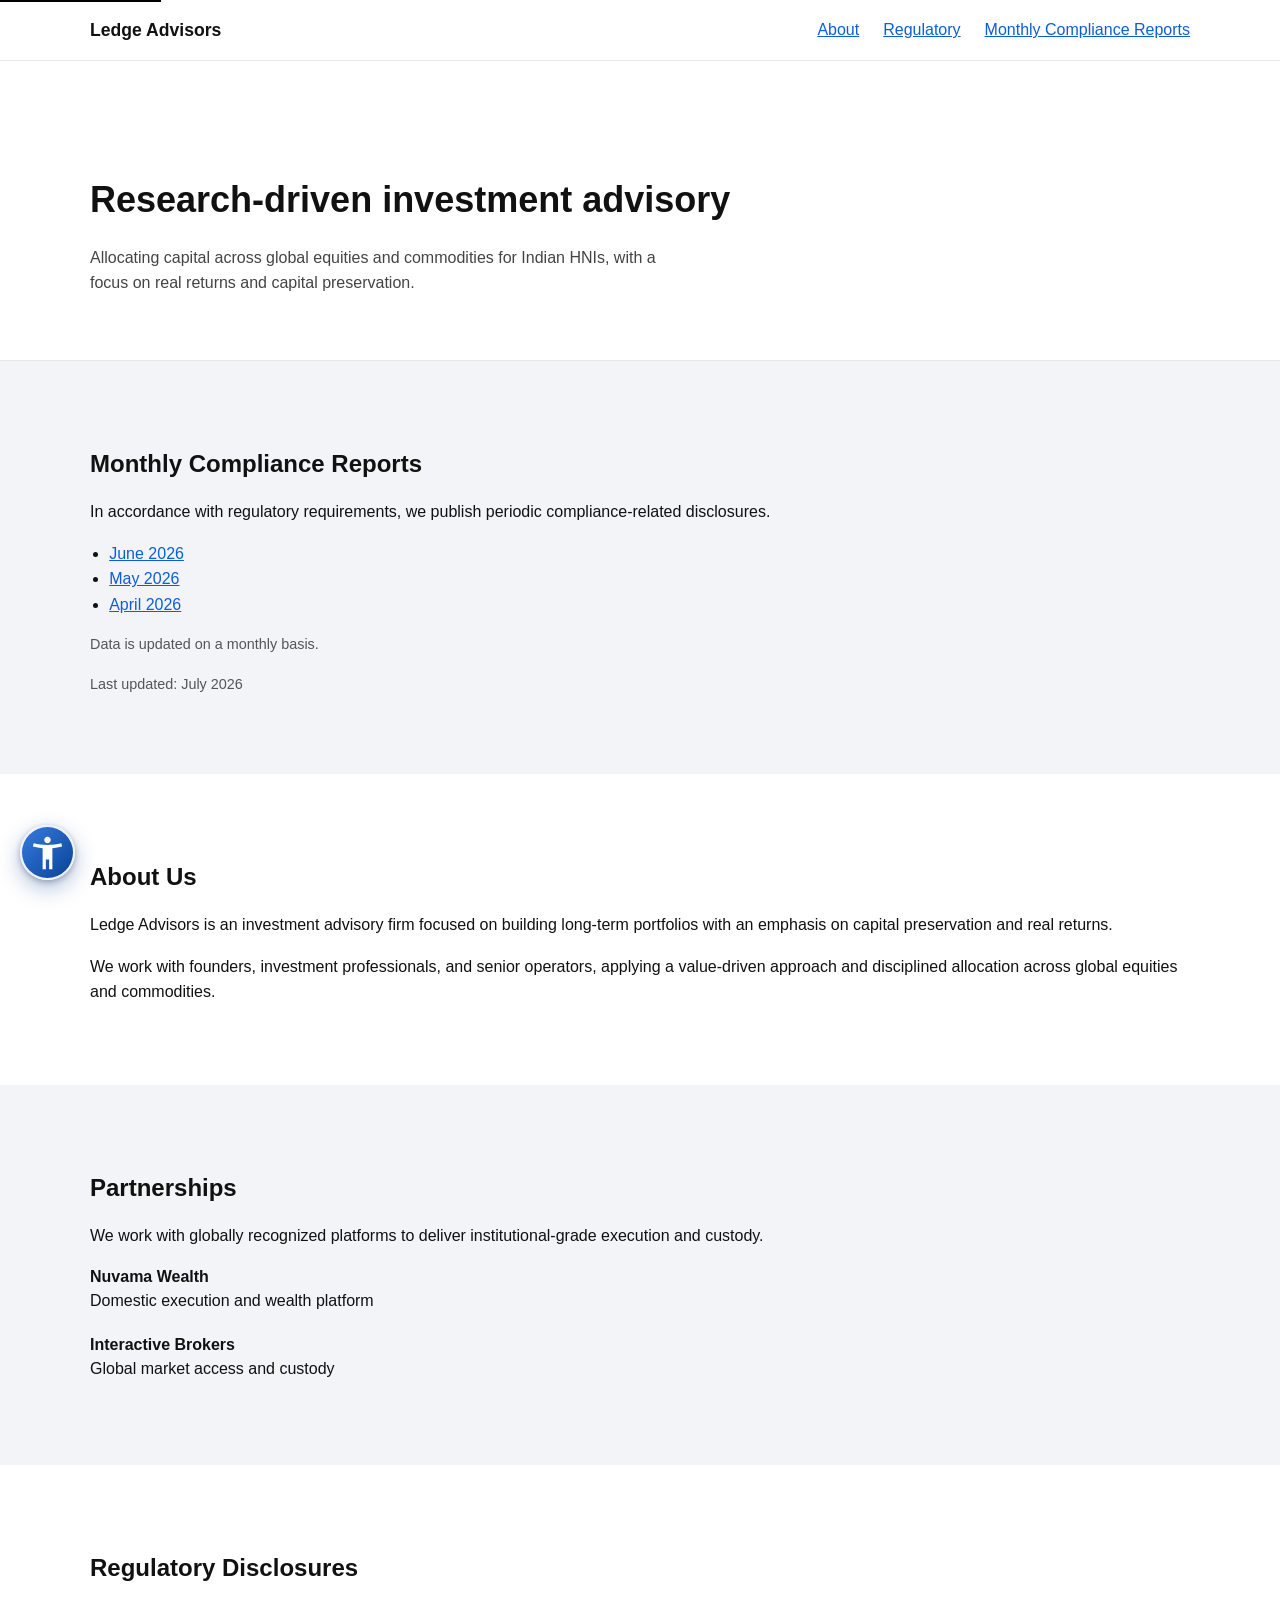
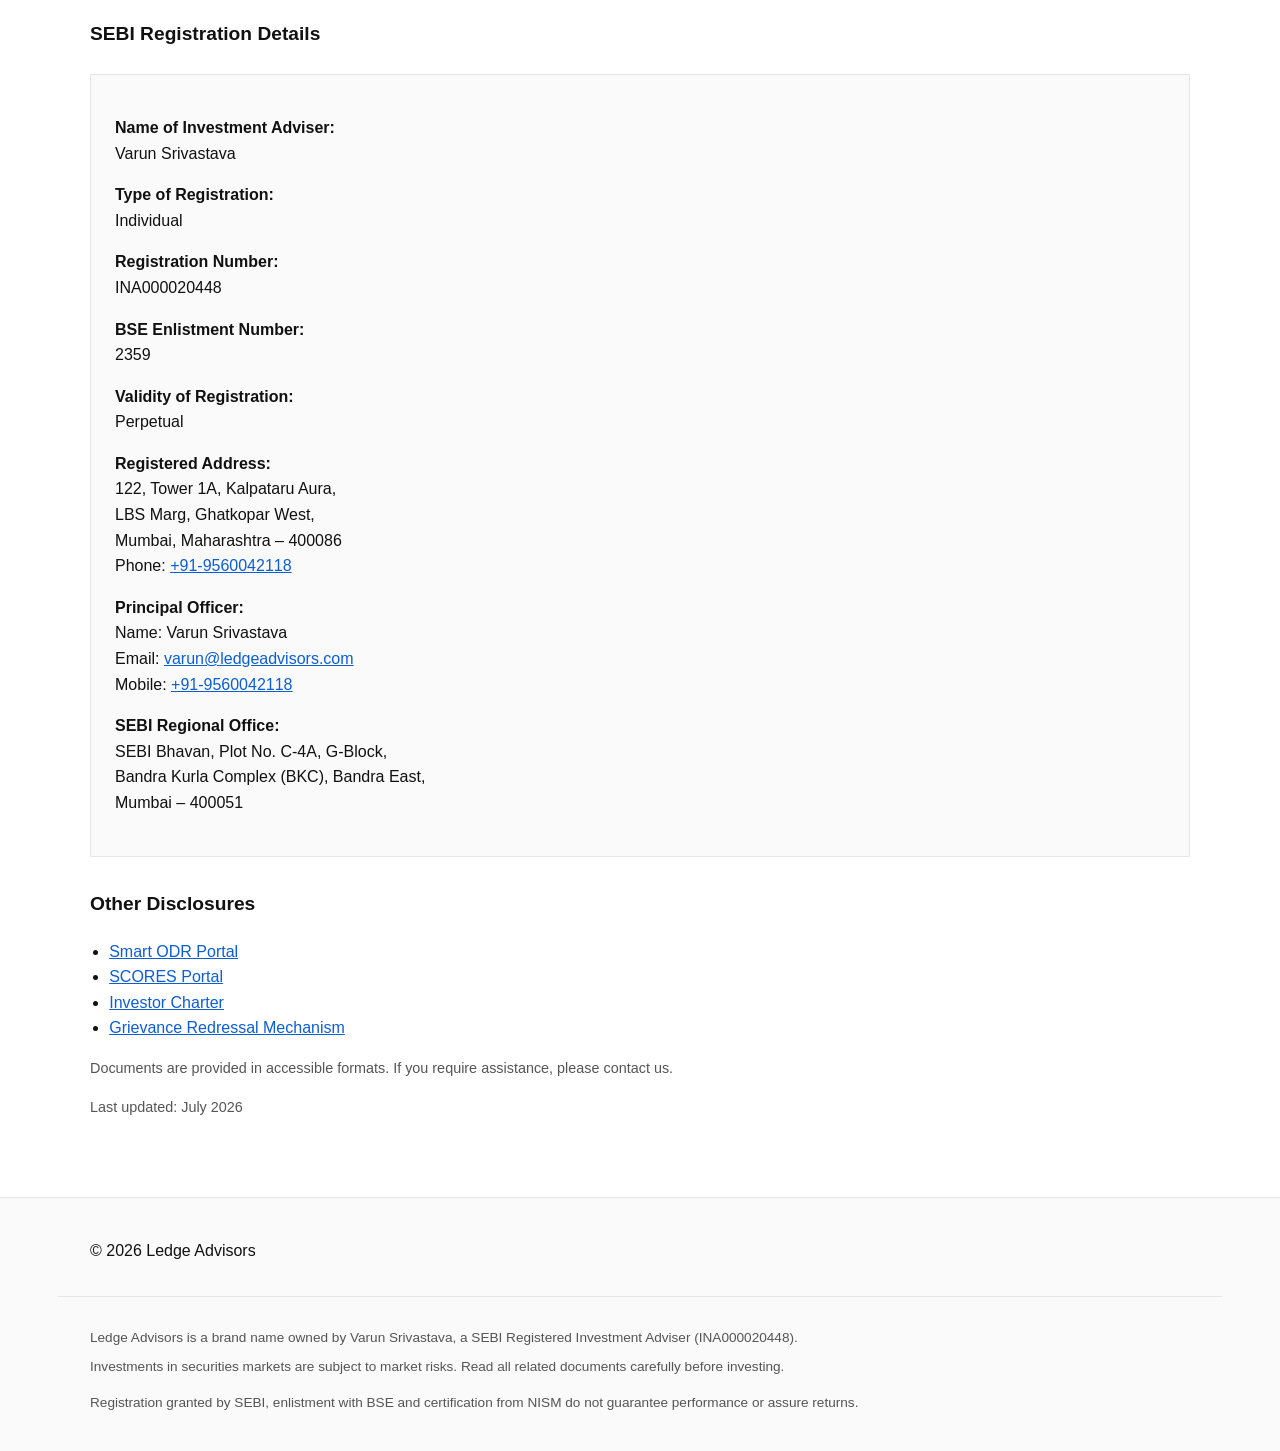
==== index.html @ f638b267 "Add EnableUser accessibility widget Themed single-file build of enablestack-widget v1.4.0, with the " ====
<!DOCTYPE html>
<html lang="en">
<head>
  <meta charset="UTF-8">
  <meta name="viewport" content="width=device-width, initial-scale=1.0">
  <title>Ledge Advisors - Research-driven investment advisory focused on global equities and commodities for Indian HNIs</title>
  <meta name="description" content="Research-driven investment advisory focused on global equities and commodities for Indian HNIs | SEBI Registered Investment Adviser (INA000020448)">
  <link rel="stylesheet" href="styles.css">
  <link rel="canonical" href="https://ledgeadvisors.com/">

  <!-- Open Graph details -->
  <meta property="og:title" content="Ledge Advisors">
  <meta property="og:description" content="Research-driven investment advisory focused on global equities and commodities for Indian HNIs | SEBI Registered Investment Adviser (INA000020448)">
  <meta property="og:type" content="website">
  <meta property="og:url" content="https://www.ledgeadvisors.com/">

  <!-- Structured Data for Google -->
  <script type="application/ld+json">
  {
    "@context": "https://schema.org",
    "@type": "FinancialService",
    "name": "Ledge Advisors",
    "url": "https://www.ledgeadvisors.com",
    "founder": "Varun Srivastava",
    "areaServed": "IN",
    "description": "SEBI Registered Investment Adviser (INA000020448)",
    "address": {
      "@type": "PostalAddress",
      "streetAddress": "122, Tower 1A, Kalpataru Aura, LBS Marg, Ghatkopar West",
      "addressLocality": "Mumbai",
      "postalCode": "400086",
      "addressCountry": "IN"
    }
  }
  </script>
</head>

<body>

<a class="skip-link" href="#main-content">Skip to main content</a>

<header>
  <div class="container nav-container">
    <div class="logo">Ledge Advisors</div>

    <nav aria-label="Main Navigation">
      <ul>
        <li><a href="#about">About</a></li>
        <li><a href="#regulatory">Regulatory</a></li>
        <li><a href="#compliance">Monthly Compliance Reports</a></li>
      </ul>
    </nav>
  </div>
</header>

<main id="main-content">

  <!-- HERO -->
  <section class="hero">
    <div class="container">
      <h1>Research-driven investment advisory</h1>
      <p>
        Allocating capital across global equities and commodities for Indian HNIs,
        with a focus on real returns and capital preservation.
      </p>
    </div>
  </section>

  <!-- MONTHLY COMPLIANCE REPORTS -->
  <section id="compliance" class="section alt">
    <div class="container">
      <h2>Monthly Compliance Reports</h2>

      <p>
        In accordance with regulatory requirements, we publish periodic compliance-related disclosures.
      </p>

      <ul class="reg-list">
        <li><a href="https://ledgeadvisors-my.sharepoint.com/:b:/p/sanika/IQAa7Jvlqbw8Tq6NLCwFSTBtAb8XjRvtEDBcgr4wO-OoRYE?e=ltM6yi" target="_blank" rel="noopener">
          June 2026<span class="sr-only">(opens in new tab)</span>
        </a></li>
        <li><a href="https://ledgeadvisors-my.sharepoint.com/:b:/p/sanika/IQCPh816oMMZRp-qsxjZRlBsAXfGzPH3Lsg4F-bhfS7vVPs?e=QTH4tN" target="_blank" rel="noopener">
          May 2026<span class="sr-only">(opens in new tab)</span>
        </a></li>
        <li><a href="https://ledgeadvisors-my.sharepoint.com/:b:/p/sanika/IQAVb--CH_klRrB3-6-aOaylAbPpJaXF5qOyMiR9mTT71Gs?e=fXjgUu" target="_blank" rel="noopener">
          April 2026<span class="sr-only">(opens in new tab)</span>
        </a></li>
      </ul>

      <p class="note">
        Data is updated on a monthly basis.
      </p>

      <p class="note">
        Last updated: July 2026
      </p>
    </div>
  </section>


  <!-- ABOUT -->
  <section id="about" class="section">
    <div class="container">
      <h2>About Us</h2>
      <p>
        Ledge Advisors is an investment advisory firm focused on building long-term portfolios 
        with an emphasis on capital preservation and real returns.
      </p>
      <p>
        We work with founders, investment professionals, and senior operators, applying a value-driven 
        approach and disciplined allocation across global equities and commodities.
      </p>
    </div>
  </section>

  <!-- PARTNERS -->
  <section id="partners" class="section alt">
    <div class="container">
      <h2>Partnerships</h2>
      <p>
        We work with globally recognized platforms to deliver institutional-grade execution and custody.
      </p>

      <ul class="partner-list">
        <li>
          <strong>Nuvama Wealth</strong><br>
          <span>Domestic execution and wealth platform</span>
        </li>
        <li>
          <strong>Interactive Brokers</strong><br>
          <span>Global market access and custody</span>
        </li>
      </ul>
    </div>
  </section>

  <!-- REGULATORY -->
  <section id="regulatory" class="section">
    <div class="container">
      <h2>Regulatory Disclosures</h2>

      <h3>SEBI Registration Details</h3>

      <div class="reg-card">

        <p><strong>Name of Investment Adviser:</strong><br>
        Varun Srivastava</p>

        <p><strong>Type of Registration:</strong><br>
        Individual</p>

        <p><strong>Registration Number:</strong><br>
        INA000020448</p>

        <p><strong>BSE Enlistment Number:</strong><br>
        2359</p>

        <p><strong>Validity of Registration:</strong><br>
        Perpetual</p>

        <p><strong>Registered Address:</strong><br>
        122, Tower 1A, Kalpataru Aura,<br>
        LBS Marg, Ghatkopar West,<br>
        Mumbai, Maharashtra – 400086<br>
        Phone: <a href="tel:+919560042118">+91-9560042118</a></p>

        <p><strong>Principal Officer:</strong><br>
        Name: Varun Srivastava<br>
        Email: <a href="mailto:varun@ledgeadvisors.com">varun@ledgeadvisors.com</a><br>
        Mobile: <a href="tel:+919560042118">+91-9560042118</a></p>

        <p><strong>SEBI Regional Office:</strong><br>
        SEBI Bhavan, Plot No. C-4A, G-Block,<br>
        Bandra Kurla Complex (BKC), Bandra East,<br>
        Mumbai – 400051</p>

      </div>

      <h3>Other Disclosures</h3>

      <ul class="reg-list">
        <li><a href="https://smartodr.in/login" target="_blank" rel="noopener">
            Smart ODR Portal<span class="sr-only">(opens in new tab)</span>
          </a></li>
          <li><a href="https://scores.sebi.gov.in/" target="_blank" rel="noopener">
            SCORES Portal<span class="sr-only">(opens in new tab)</span>
          </a></li>
          <li><a href="https://ledgeadvisors-my.sharepoint.com/:b:/p/sanika/IQDz3NOdhZxwSqS6KbcZZbLgATb6K5rcINsd4ver5Lj5Fs8?e=t4AoYT" target="_blank" rel="noopener">
            Investor Charter<span class="sr-only">(opens in new tab)</span>
          </a></li>
          <li><a href="https://ledgeadvisors-my.sharepoint.com/:b:/p/sanika/IQBYSyCQnEXUR6eKDb-IUhMiAUS2Xklxq7dy5K00jdJwv1s?e=1nPiqy" target="_blank" rel="noopener">
            Grievance Redressal Mechanism<span class="sr-only">(opens in new tab)</span>
          </a></li>
      </ul>

      <p class="note">
        Documents are provided in accessible formats. If you require assistance,
        please contact us.
      </p>

      <p class="note">
        Last updated: July 2026
      </p>
    </div>
  </section>

</main>

<footer>
  <div class="container footer-container">
    <p>© 2026 Ledge Advisors</p>
  </div>

  <div class="container footer-note">
    <p class="footer-note-main">
      Ledge Advisors is a brand name owned by Varun Srivastava, a SEBI Registered Investment Adviser (INA000020448).
    </p>

    <p class="footer-disclaimer">
      Investments in securities markets are subject to market risks. Read all related documents carefully before investing.
    </p>

    <p class="footer-disclaimer">
      Registration granted by SEBI, enlistment with BSE and certification from NISM do not guarantee performance or assure returns.
    </p>
  </div>
</footer>

<!-- EnableUser accessibility widget -->
<script src="enablestack-widget.js" defer></script>

</body>
</html>
---- styles.css ----
/* =========================
   Base
========================= */

body {
  margin: 0;
  font-family: -apple-system, BlinkMacSystemFont, "Segoe UI", Roboto, Arial, sans-serif;
  font-size: 16px;
  line-height: 1.6;
  color: #111;
  background: #ffffff;
}

/* =========================
   Layout
========================= */

.container {
  max-width: 1100px;
  margin: 0 auto;
  padding: 0 2rem;
}

/* =========================
   Accessibility
========================= */

.skip-link {
  position: absolute;
  top: -40px;
  left: 0;
  background: #000;
  color: #fff;
  padding: 8px;
  z-index: 100;
}

.skip-link:focus {
  top: 0;
}

a {
  color: #0b5ed7;
}

a:focus,
a:hover {
  outline: 3px solid #ffbf47;
  outline-offset: 2px;
}

/* =========================
   Header
========================= */

header {
  border-bottom: 1px solid #e5e7eb;
  background: #fff;
}

.nav-container {
  display: flex;
  justify-content: space-between;
  align-items: center;
  padding: 1rem 0;
}

.logo {
  font-weight: 600;
  font-size: 1.1rem;
}

nav ul {
  list-style: none;
  display: flex;
  gap: 1.5rem;
  padding: 0;
  margin: 0;
}

/* =========================
   Hero
========================= */

.hero {
  padding: 5rem 0 3rem;
  border-bottom: 1px solid #e5e7eb;
}

.hero h1 {
  font-size: 2.25rem;
  margin-bottom: 1rem;
  max-width: 700px;
}

.hero p {
  max-width: 600px;
  color: #444;
}

/* =========================
   Sections
========================= */

.section {
  padding: 4rem 0;
  background: #ffffff;
}

.section.alt {
  background: #f2f4f7;
}

h2 {
  font-size: 1.5rem;
  margin-bottom: 1rem;
}

h3 {
  margin-top: 2rem;
  font-size: 1.2rem;
}

/* =========================
   Partners
========================= */

.partner-list {
  list-style: none;
  padding: 0;
  margin-top: 1rem;
}

.partner-list li {
  margin-bottom: 1.25rem;
  line-height: 1.5;
}

/* =========================
   Regulatory Card
========================= */

.reg-card {
  margin-top: 1.5rem;
  padding: 1.5rem;
  border: 1px solid #e5e7eb;
  background: #fafafa;
}

.reg-card p {
  margin-bottom: 1rem;
}

/* =========================
   Lists & Notes
========================= */

.reg-list {
  padding-left: 1.2rem;
}

.note {
  font-size: 0.9rem;
  margin-top: 1rem;
  color: #555;
}

/* =========================
   Footer
========================= */

footer {
  border-top: 1px solid #e5e7eb;
  padding: 1.5rem 0;
  background: #fafafa;
}

.footer-container {
  display: flex;
  justify-content: space-between;
  flex-wrap: wrap;
}

footer ul {
  list-style: none;
  display: flex;
  gap: 1rem;
  padding: 0;
  margin: 0;
}

/* Footer Notes */

.footer-note-main {
  font-size: 0.9rem;
  color: #444;
  margin-bottom: 0.5rem;
}

.footer-note {
  margin-top: 1rem;
  padding-top: 1rem;
  border-top: 1px solid #e5e7eb;
}

.footer-note p {
  font-size: 0.85rem;
  color: #555;
  max-width: 800px;
}

.footer-disclaimer {
  font-size: 0.8rem;
  color: #666;
  margin-top: 0.5rem;
}

/* =========================
   Screen Reader Only
========================= */

.sr-only {
  position: absolute;
  width: 1px;
  height: 1px;
  overflow: hidden;
  clip: rect(0, 0, 0, 0);
}
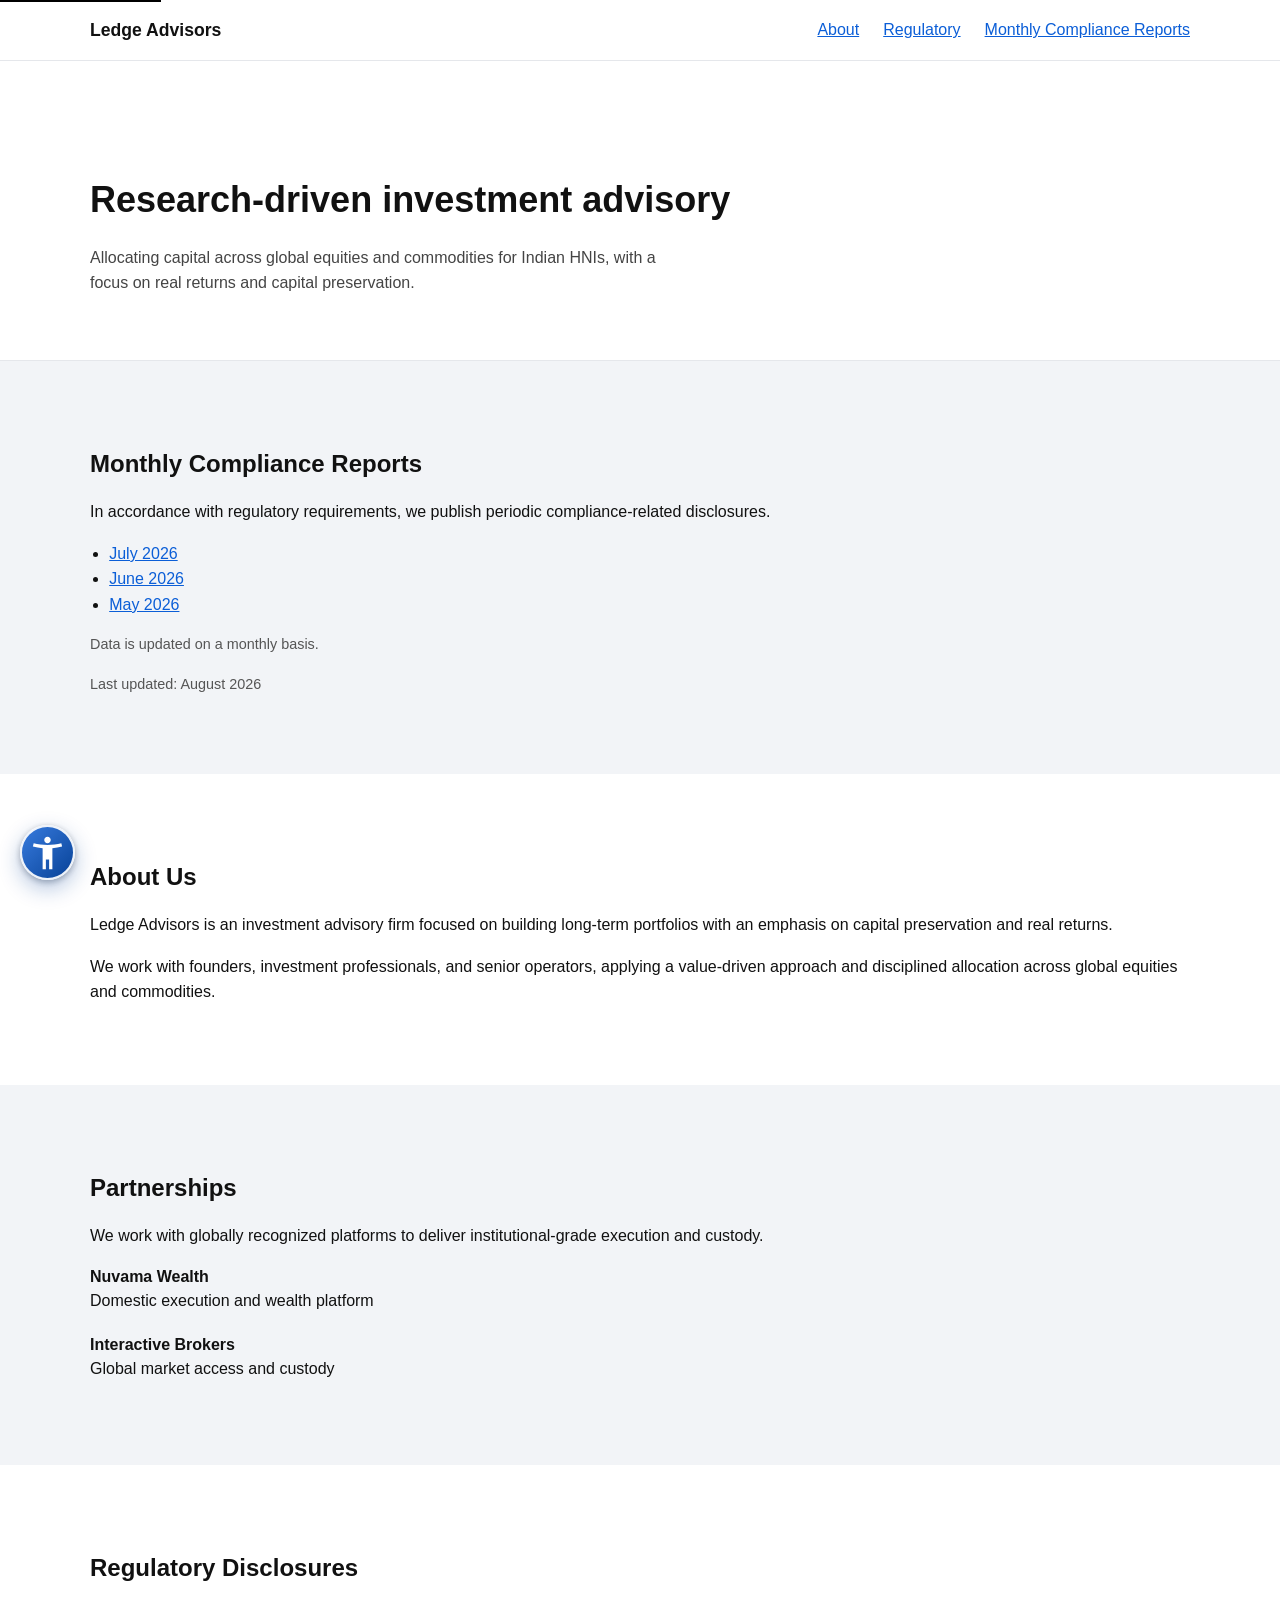
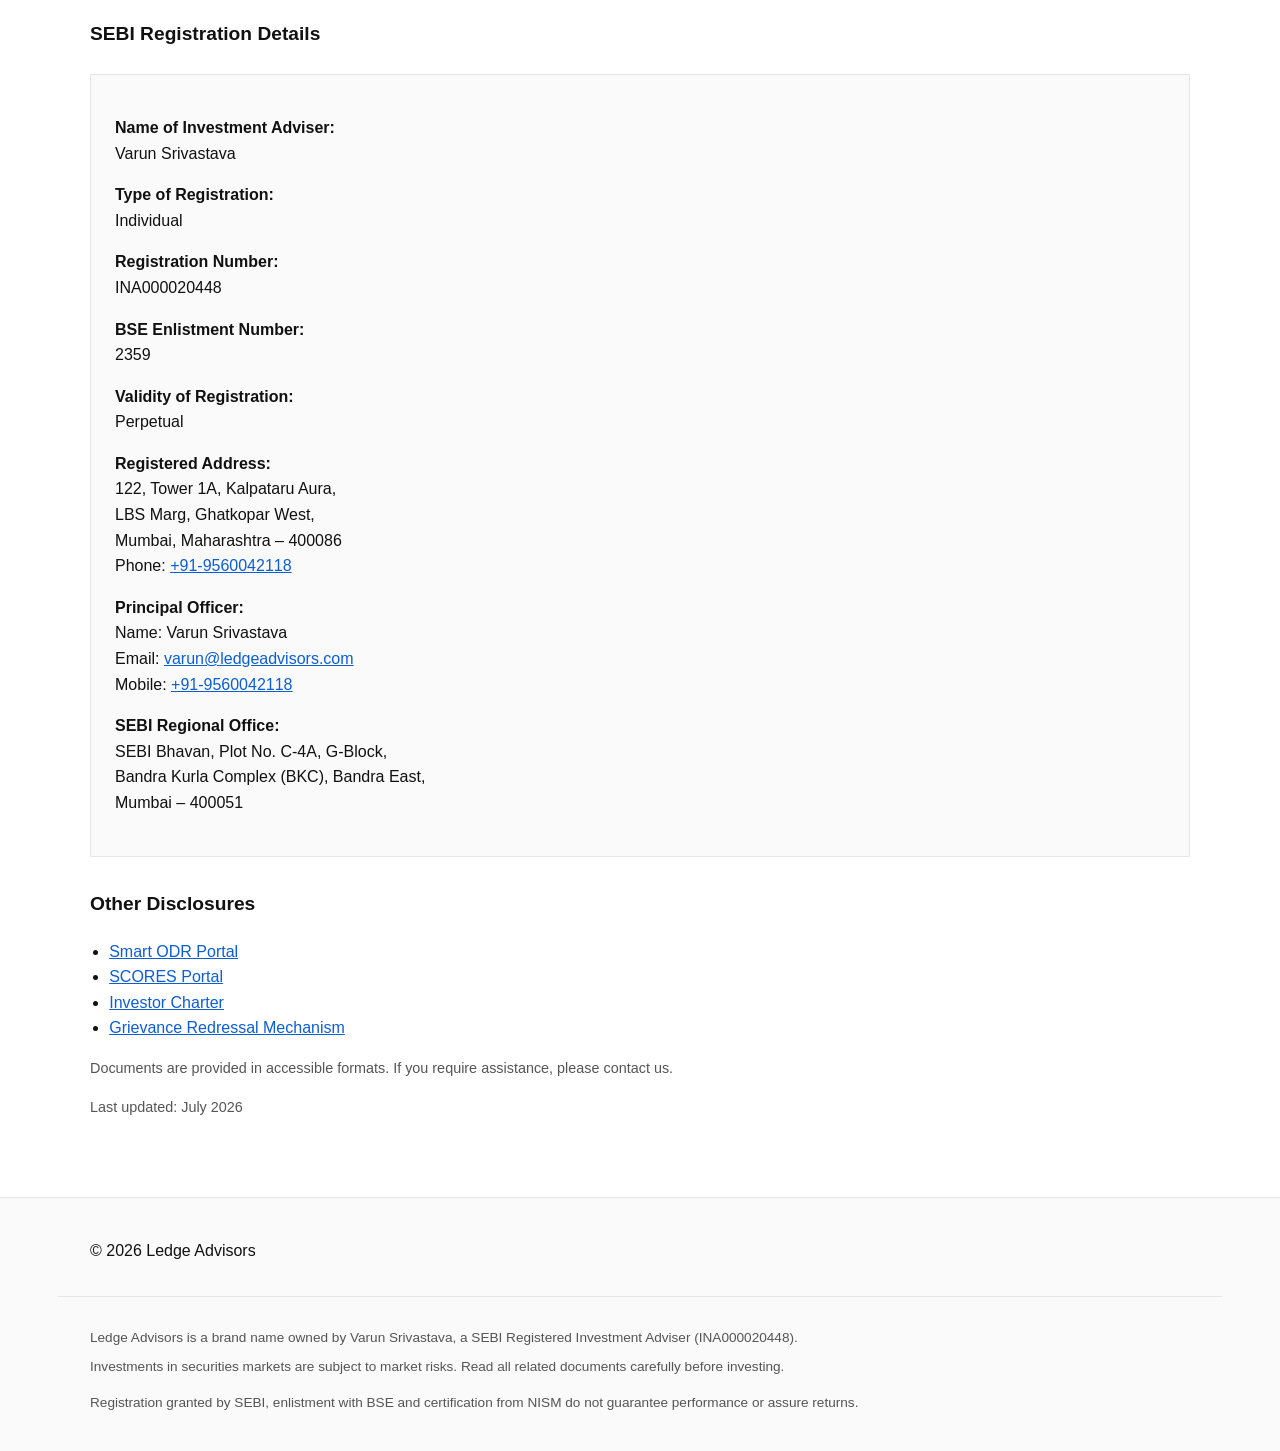
==== commit ee26c250: "Updated July Complaint data" ====
--- a/index.html
+++ b/index.html
@@ -76,15 +76,15 @@
       </p>
 
       <ul class="reg-list">
+	<li><a href="https://ledgeadvisors-my.sharepoint.com/:b:/p/sanika/IQDPT_RmsfmfR7APeMFQNubGAWIxqLhNc0QxjXrklqGJ70U?e=7eeZxa" target="_blank" rel="noopener">
+          July 2026<span class="sr-only">(opens in new tab)</span>
+        </a></li>
         <li><a href="https://ledgeadvisors-my.sharepoint.com/:b:/p/sanika/IQAa7Jvlqbw8Tq6NLCwFSTBtAb8XjRvtEDBcgr4wO-OoRYE?e=ltM6yi" target="_blank" rel="noopener">
           June 2026<span class="sr-only">(opens in new tab)</span>
         </a></li>
         <li><a href="https://ledgeadvisors-my.sharepoint.com/:b:/p/sanika/IQCPh816oMMZRp-qsxjZRlBsAXfGzPH3Lsg4F-bhfS7vVPs?e=QTH4tN" target="_blank" rel="noopener">
           May 2026<span class="sr-only">(opens in new tab)</span>
         </a></li>
-        <li><a href="https://ledgeadvisors-my.sharepoint.com/:b:/p/sanika/IQAVb--CH_klRrB3-6-aOaylAbPpJaXF5qOyMiR9mTT71Gs?e=fXjgUu" target="_blank" rel="noopener">
-          April 2026<span class="sr-only">(opens in new tab)</span>
-        </a></li>
       </ul>
 
       <p class="note">
@@ -92,7 +92,7 @@
       </p>
 
       <p class="note">
-        Last updated: July 2026
+        Last updated: August 2026
       </p>
     </div>
   </section>
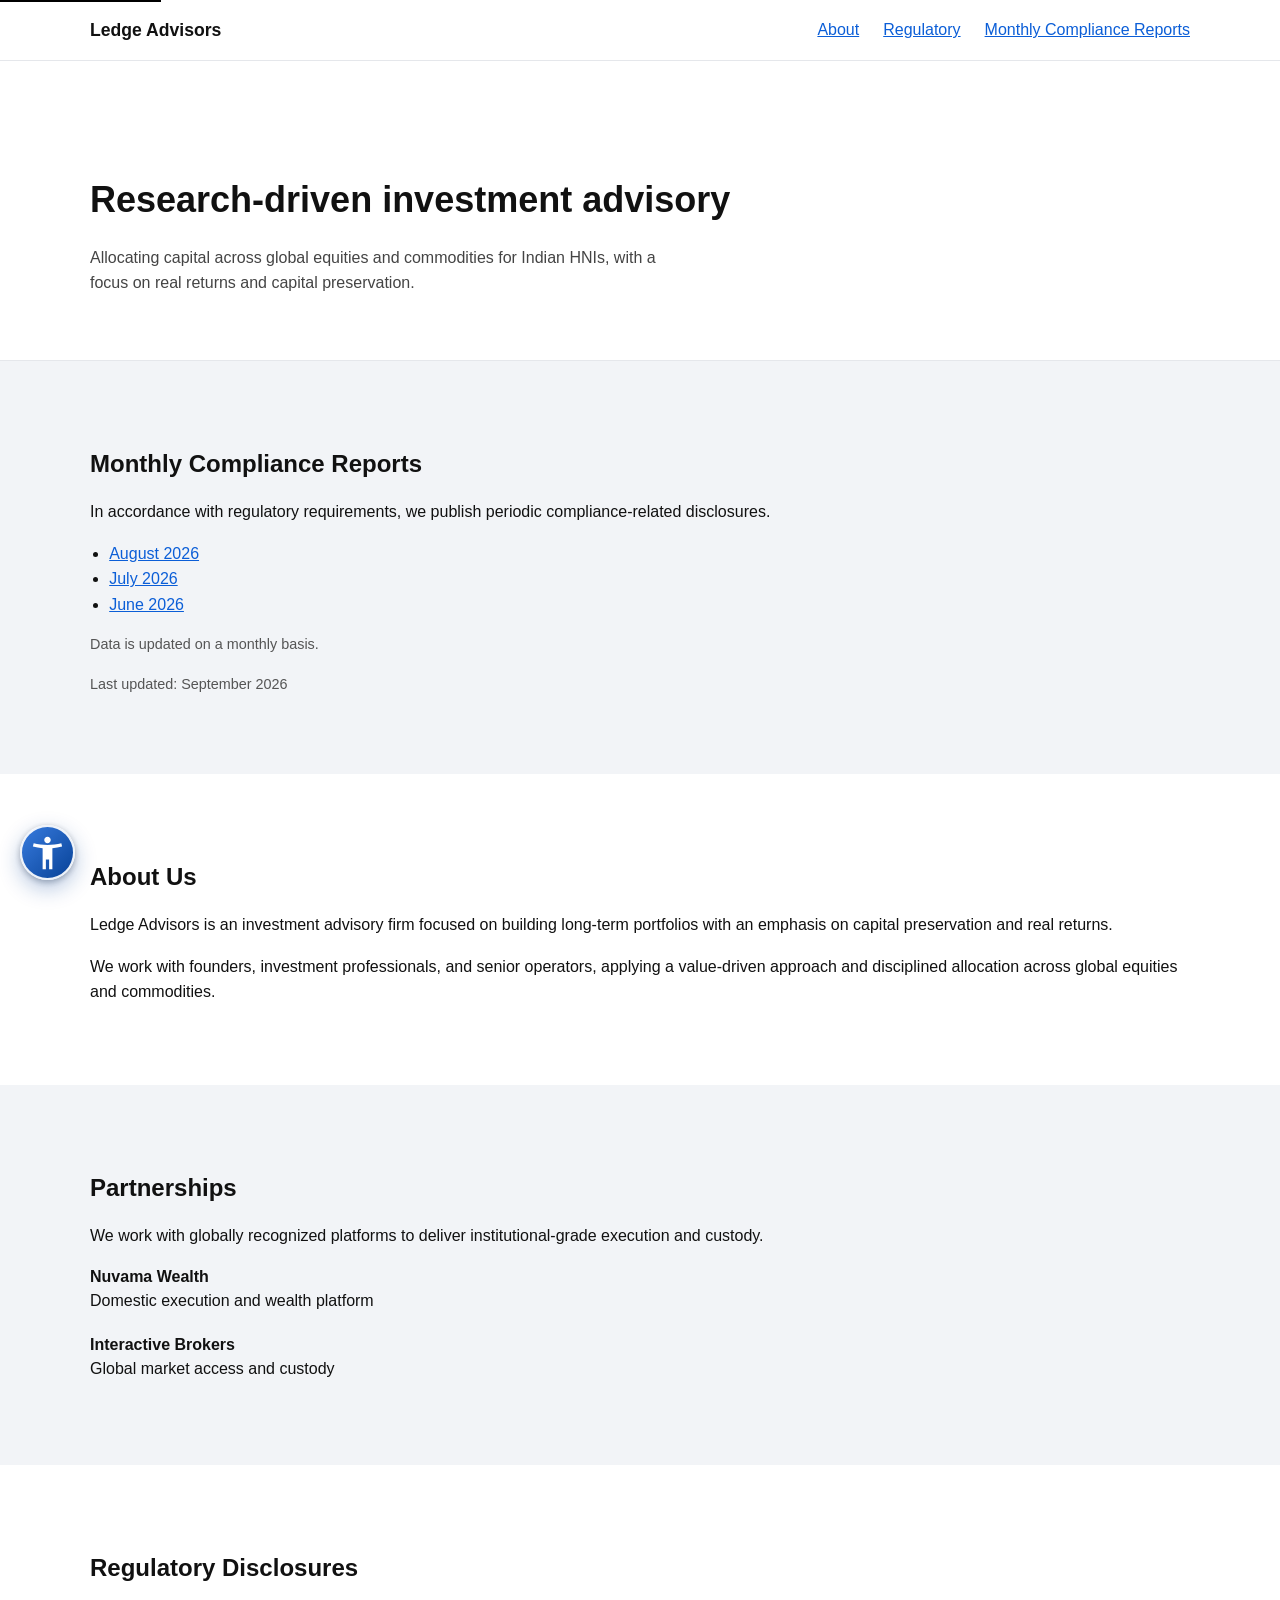
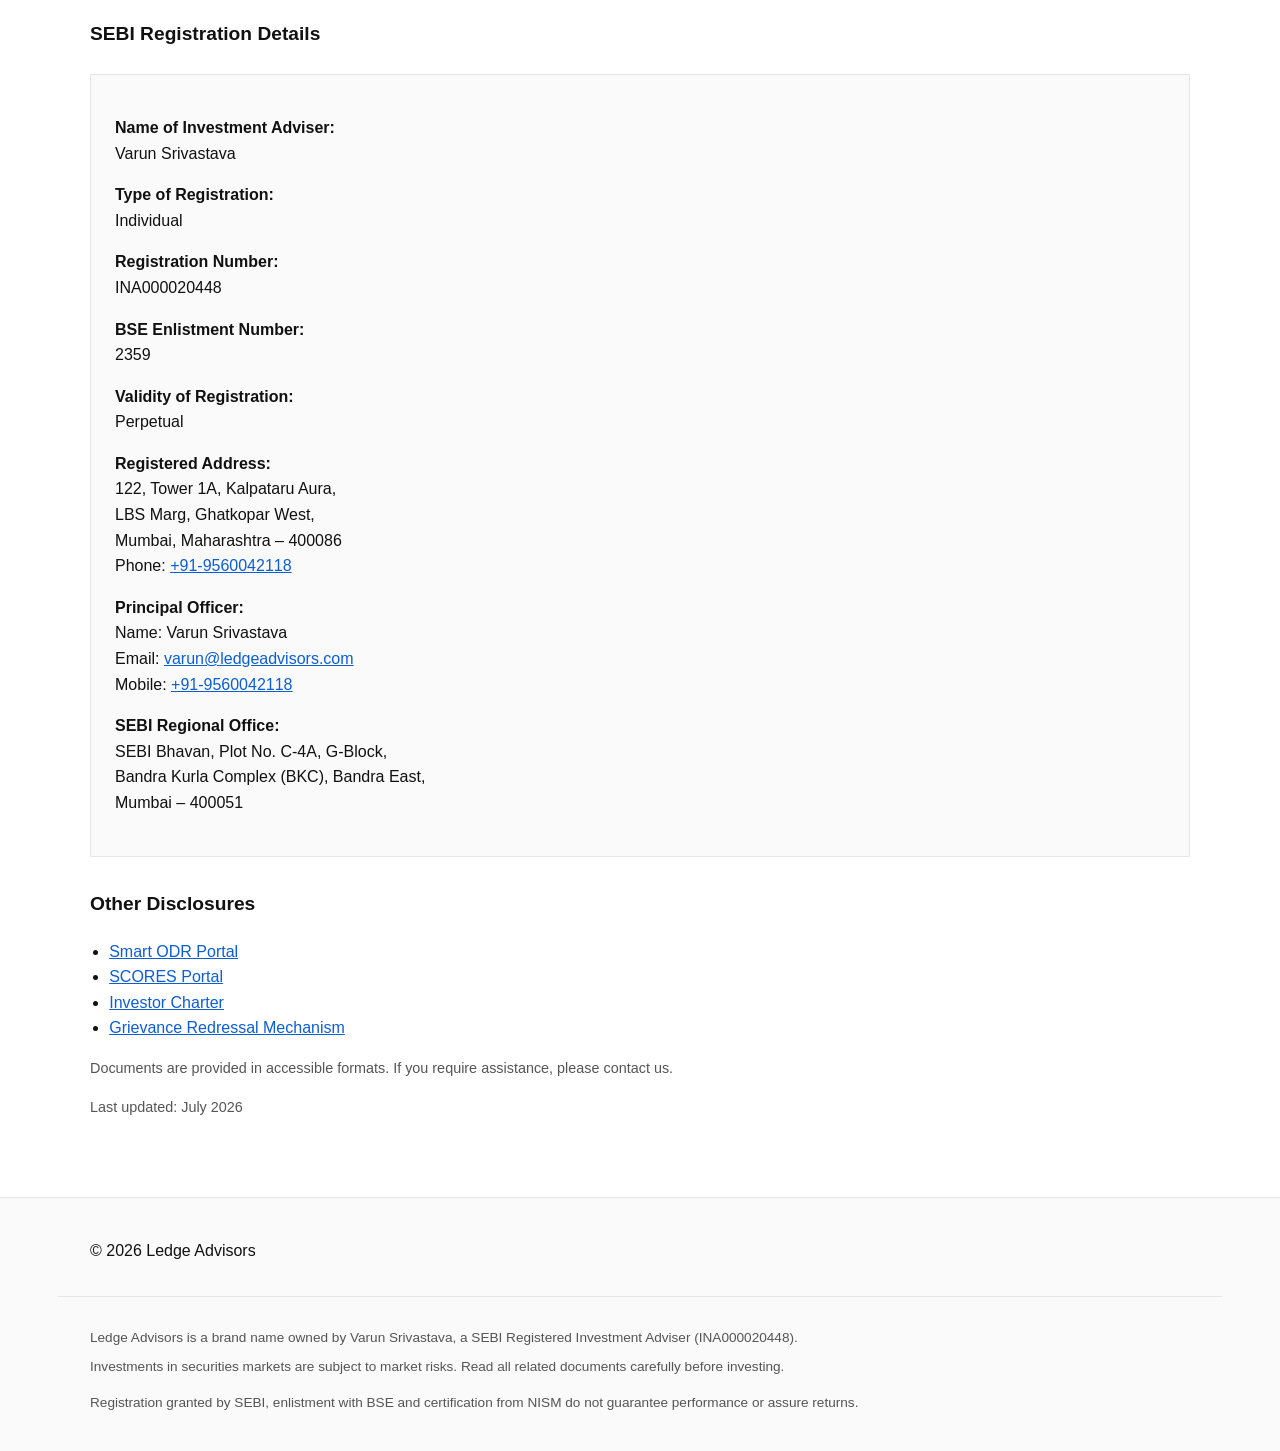
==== commit d3be0554: "Update index.html" ====
--- a/index.html
+++ b/index.html
@@ -76,15 +76,16 @@
       </p>
 
       <ul class="reg-list">
+        <li><a href="https://ledgeadvisors-my.sharepoint.com/:b:/p/sanika/IQANa9ZyJWl6TZ23DMr4l4s1AWUD7RSb0SVBIDeQpwHLYao" target="_blank" rel="noopener">
+          August 2026<span class="sr-only">(opens in new tab)</span>
+        </a></li>
 	<li><a href="https://ledgeadvisors-my.sharepoint.com/:b:/p/sanika/IQDPT_RmsfmfR7APeMFQNubGAWIxqLhNc0QxjXrklqGJ70U?e=7eeZxa" target="_blank" rel="noopener">
           July 2026<span class="sr-only">(opens in new tab)</span>
         </a></li>
         <li><a href="https://ledgeadvisors-my.sharepoint.com/:b:/p/sanika/IQAa7Jvlqbw8Tq6NLCwFSTBtAb8XjRvtEDBcgr4wO-OoRYE?e=ltM6yi" target="_blank" rel="noopener">
           June 2026<span class="sr-only">(opens in new tab)</span>
         </a></li>
-        <li><a href="https://ledgeadvisors-my.sharepoint.com/:b:/p/sanika/IQCPh816oMMZRp-qsxjZRlBsAXfGzPH3Lsg4F-bhfS7vVPs?e=QTH4tN" target="_blank" rel="noopener">
-          May 2026<span class="sr-only">(opens in new tab)</span>
-        </a></li>
+
       </ul>
 
       <p class="note">
@@ -92,7 +93,7 @@
       </p>
 
       <p class="note">
-        Last updated: August 2026
+        Last updated: September 2026
       </p>
     </div>
   </section>
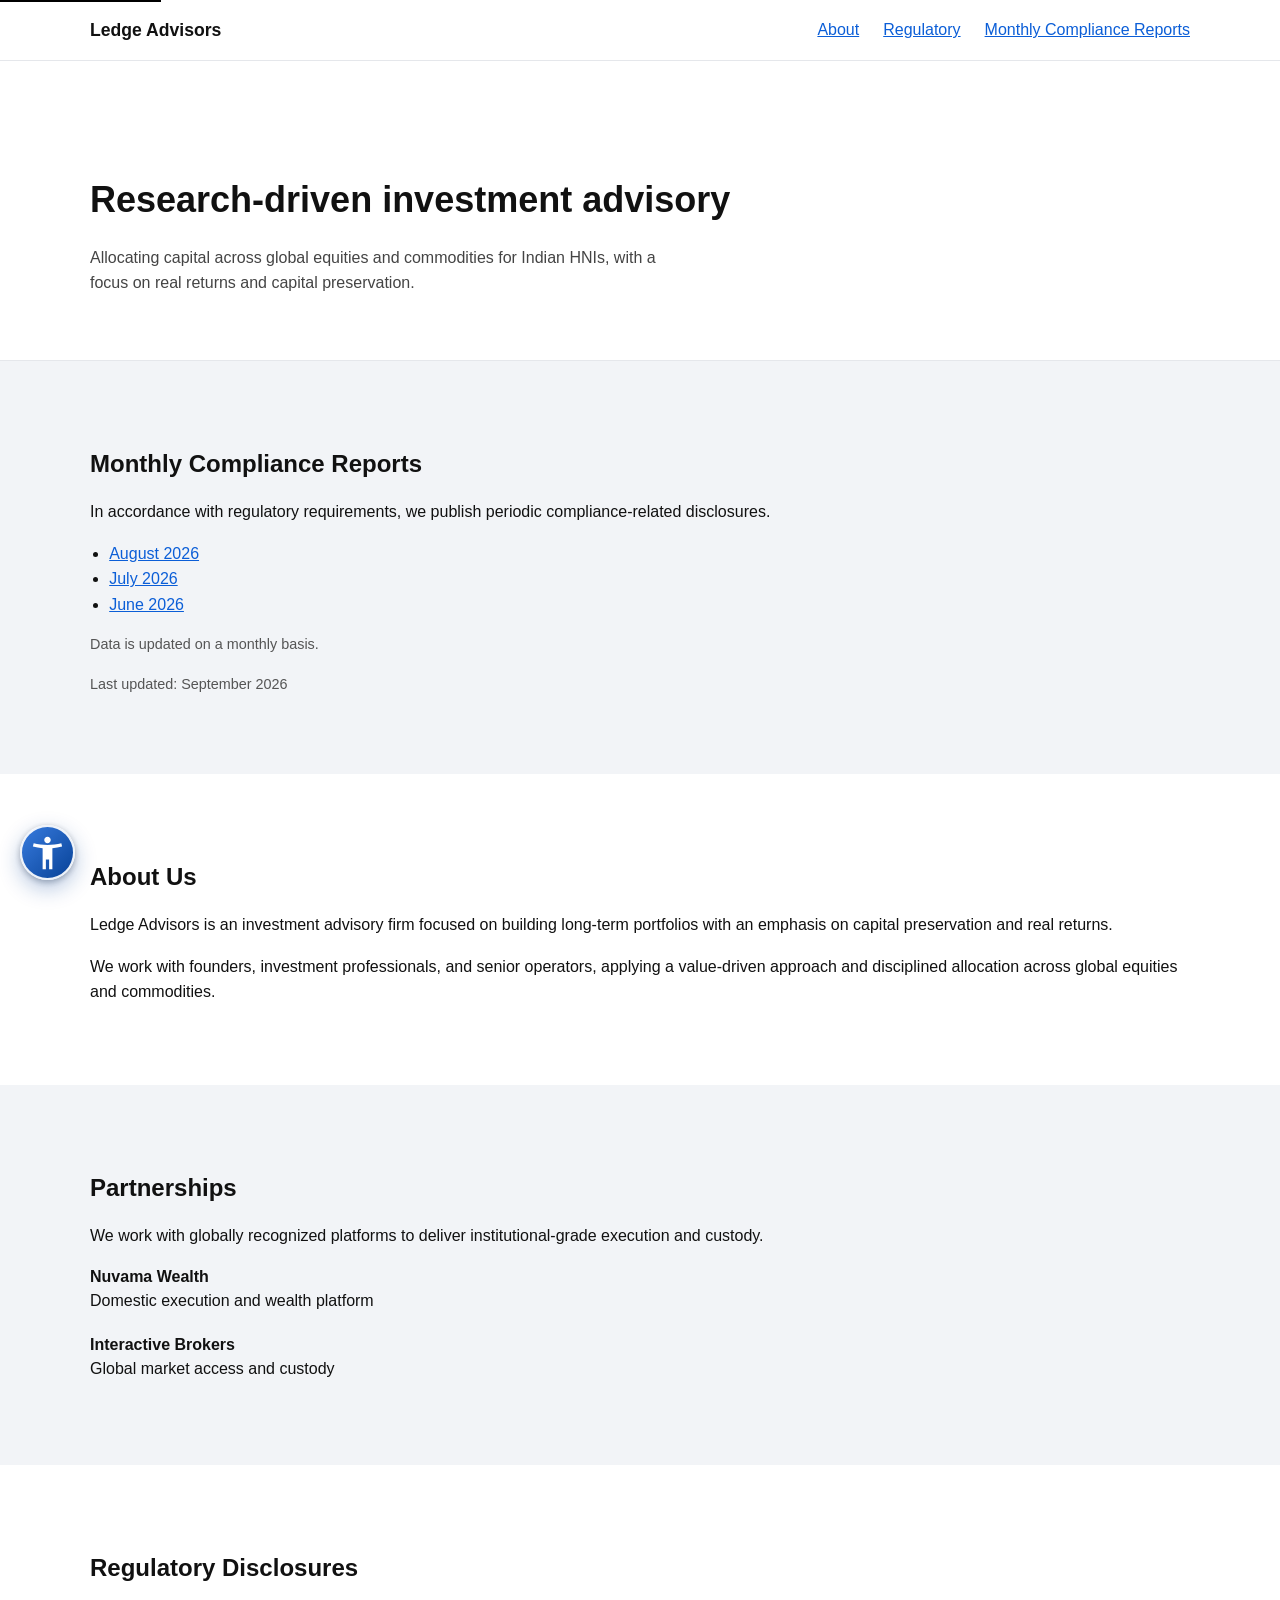
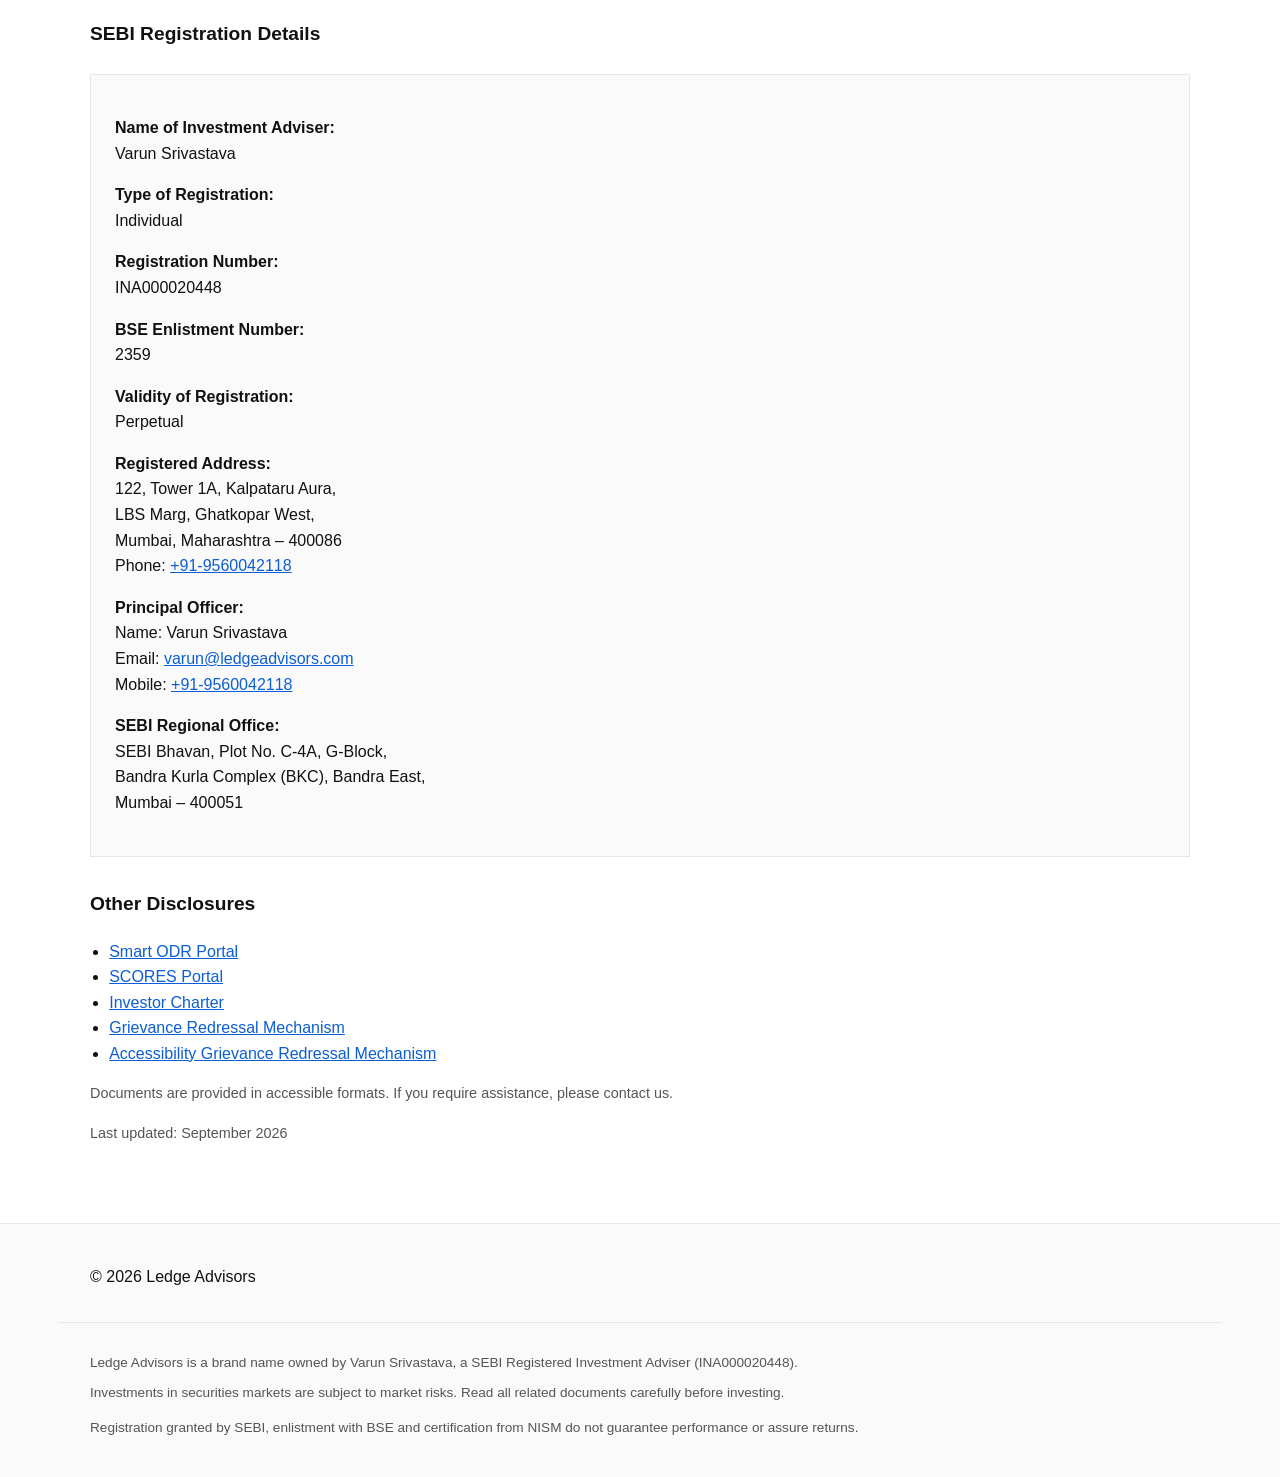
==== commit 129f971d: "Update index.html" ====
--- a/index.html
+++ b/index.html
@@ -192,6 +192,9 @@
           <li><a href="https://ledgeadvisors-my.sharepoint.com/:b:/p/sanika/IQBYSyCQnEXUR6eKDb-IUhMiAUS2Xklxq7dy5K00jdJwv1s?e=1nPiqy" target="_blank" rel="noopener">
             Grievance Redressal Mechanism<span class="sr-only">(opens in new tab)</span>
           </a></li>
+          <li><a href="https://ledgeadvisors-my.sharepoint.com/:b:/p/varun/IQAw4RwzpuX6Sr2bEpVwAE4FAcqkAmZ66O8wQX43Y_hdkI0?e=udBkLi">
+            Accessibility Grievance Redressal Mechanism<span class="sr-only">(opens in new tab)</span>
+          </a></li>
       </ul>
 
       <p class="note">
@@ -200,7 +203,7 @@
       </p>
 
       <p class="note">
-        Last updated: July 2026
+        Last updated: September 2026
       </p>
     </div>
   </section>
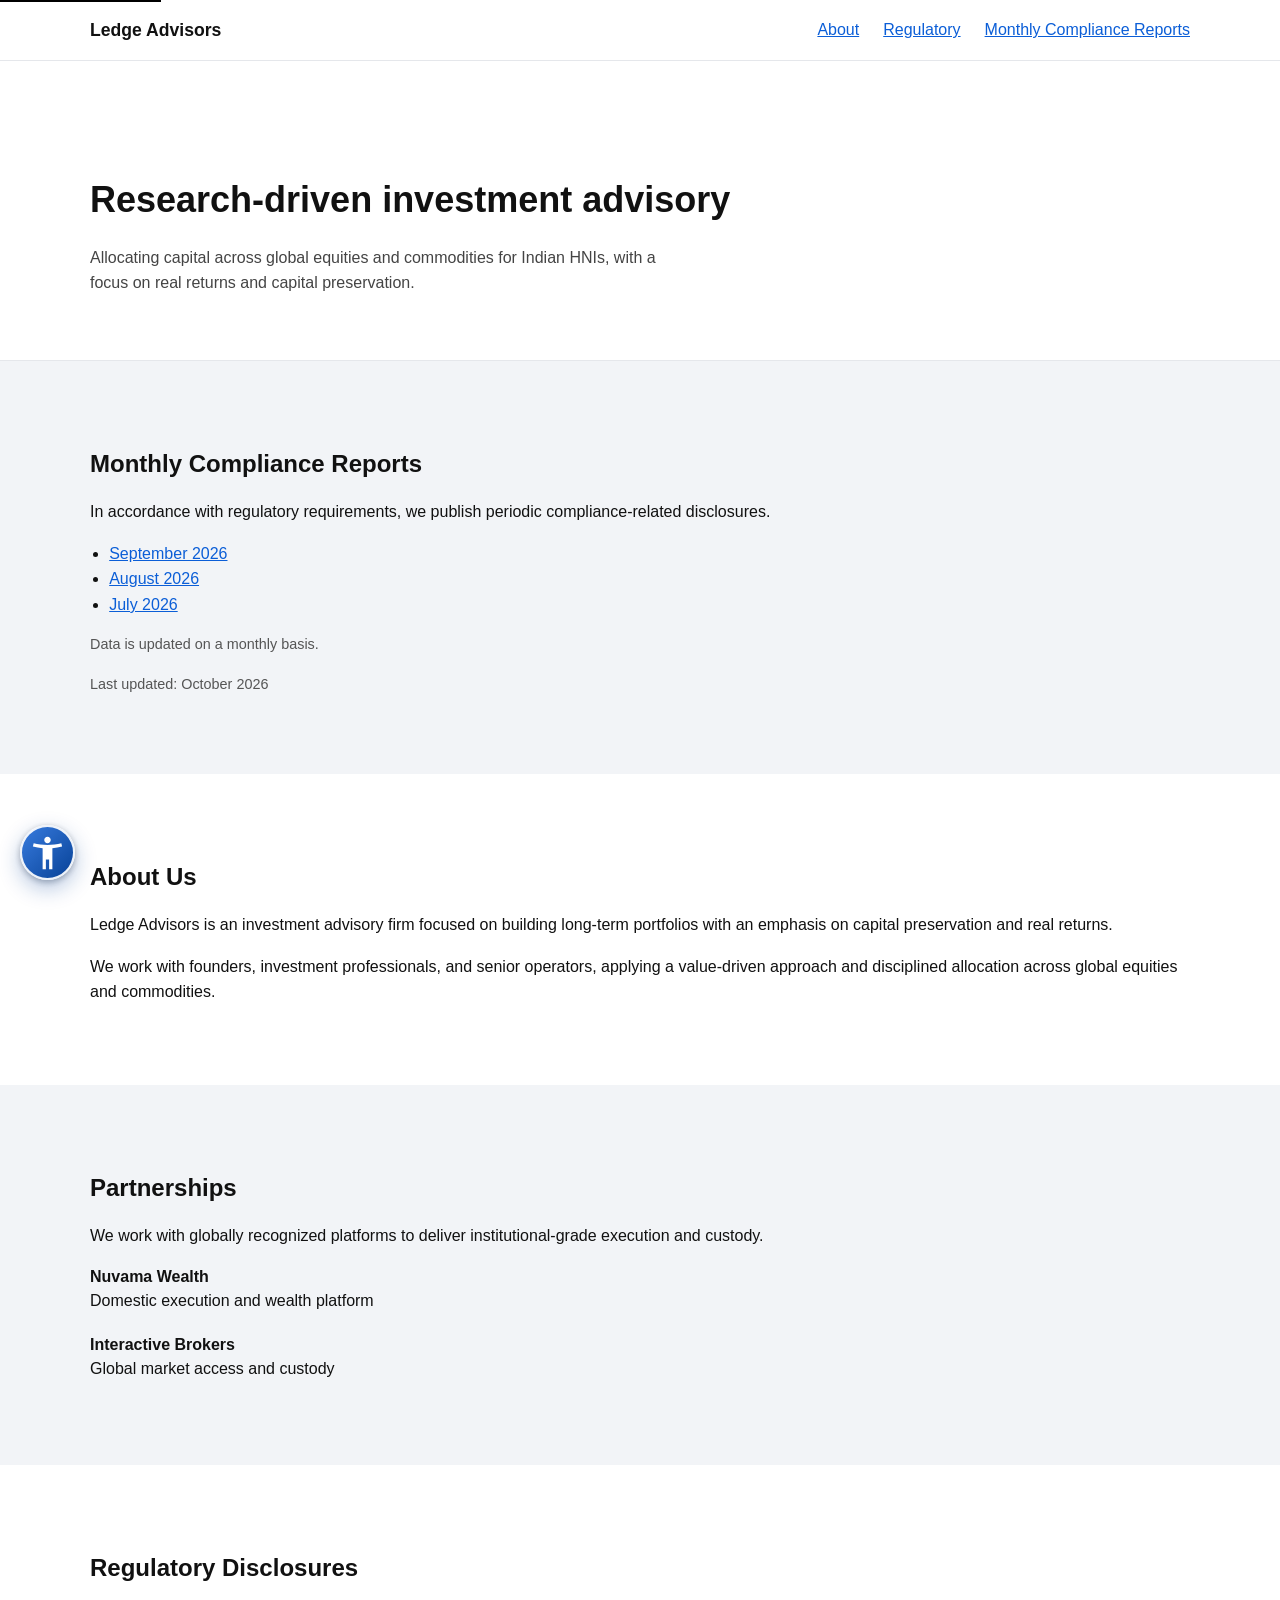
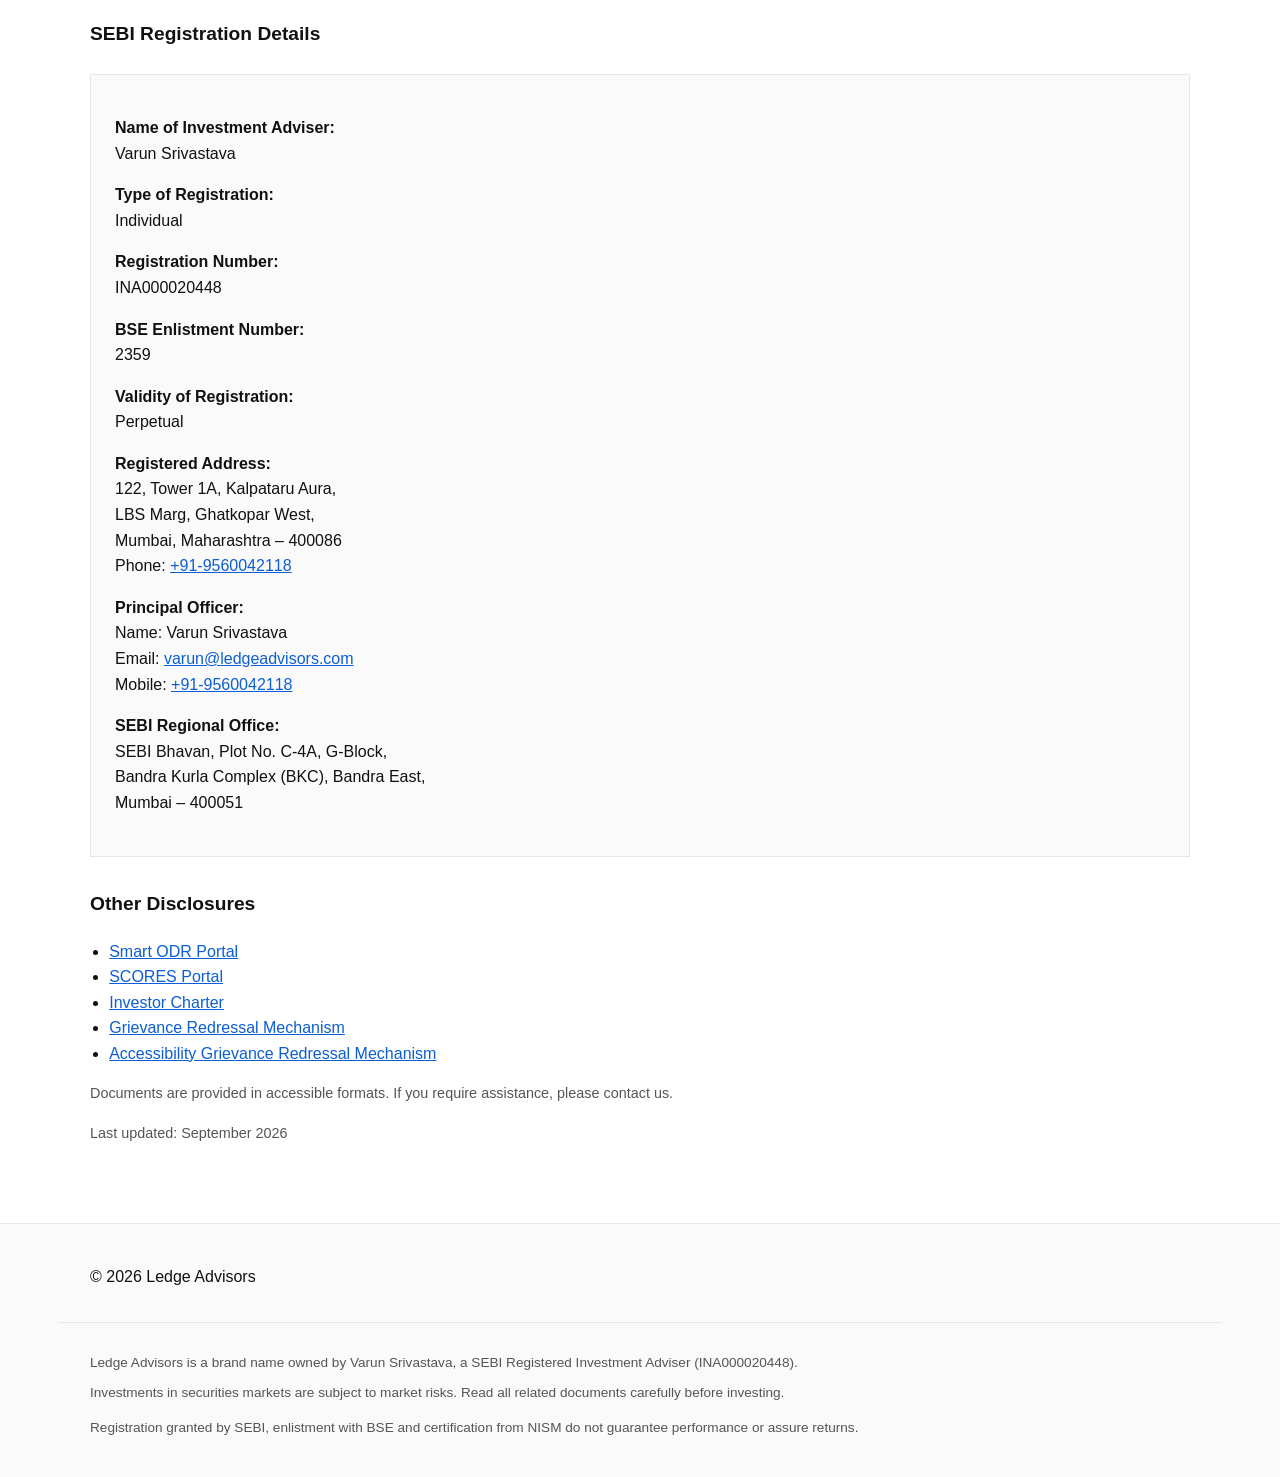
==== commit 5d7184ea: "Update index.html" ====
--- a/index.html
+++ b/index.html
@@ -5,6 +5,7 @@
   <meta name="viewport" content="width=device-width, initial-scale=1.0">
   <title>Ledge Advisors - Research-driven investment advisory focused on global equities and commodities for Indian HNIs</title>
   <meta name="description" content="Research-driven investment advisory focused on global equities and commodities for Indian HNIs | SEBI Registered Investment Adviser (INA000020448)">
+  <link rel="icon" href="favicon.png" type="image/png">
   <link rel="stylesheet" href="styles.css">
   <link rel="canonical" href="https://ledgeadvisors.com/">
 
@@ -76,15 +77,15 @@
       </p>
 
       <ul class="reg-list">
+        <li><a href="https://ledgeadvisors-my.sharepoint.com/:b:/p/sanika/IQAW57O63-DWQJQXu_-Uz6ffAdVQuNqYYXXj2YXQ-RtmumE?e=koCtCA" target="_blank" rel="noopener">
+          September 2026<span class="sr-only">(opens in new tab)</span>
+        </a></li>
         <li><a href="https://ledgeadvisors-my.sharepoint.com/:b:/p/sanika/IQANa9ZyJWl6TZ23DMr4l4s1AWUD7RSb0SVBIDeQpwHLYao" target="_blank" rel="noopener">
           August 2026<span class="sr-only">(opens in new tab)</span>
         </a></li>
 	<li><a href="https://ledgeadvisors-my.sharepoint.com/:b:/p/sanika/IQDPT_RmsfmfR7APeMFQNubGAWIxqLhNc0QxjXrklqGJ70U?e=7eeZxa" target="_blank" rel="noopener">
           July 2026<span class="sr-only">(opens in new tab)</span>
         </a></li>
-        <li><a href="https://ledgeadvisors-my.sharepoint.com/:b:/p/sanika/IQAa7Jvlqbw8Tq6NLCwFSTBtAb8XjRvtEDBcgr4wO-OoRYE?e=ltM6yi" target="_blank" rel="noopener">
-          June 2026<span class="sr-only">(opens in new tab)</span>
-        </a></li>
 
       </ul>
 
@@ -93,7 +94,7 @@
       </p>
 
       <p class="note">
-        Last updated: September 2026
+        Last updated: October 2026
       </p>
     </div>
   </section>
@@ -192,7 +193,7 @@
           <li><a href="https://ledgeadvisors-my.sharepoint.com/:b:/p/sanika/IQBYSyCQnEXUR6eKDb-IUhMiAUS2Xklxq7dy5K00jdJwv1s?e=1nPiqy" target="_blank" rel="noopener">
             Grievance Redressal Mechanism<span class="sr-only">(opens in new tab)</span>
           </a></li>
-          <li><a href="https://ledgeadvisors-my.sharepoint.com/:b:/p/varun/IQAw4RwzpuX6Sr2bEpVwAE4FAcqkAmZ66O8wQX43Y_hdkI0?e=udBkLi">
+          <li><a href="https://ledgeadvisors-my.sharepoint.com/:b:/p/varun/IQAw4RwzpuX6Sr2bEpVwAE4FAcqkAmZ66O8wQX43Y_hdkI0?e=udBkLi" target="_blank" rel="noopener">
             Accessibility Grievance Redressal Mechanism<span class="sr-only">(opens in new tab)</span>
           </a></li>
       </ul>
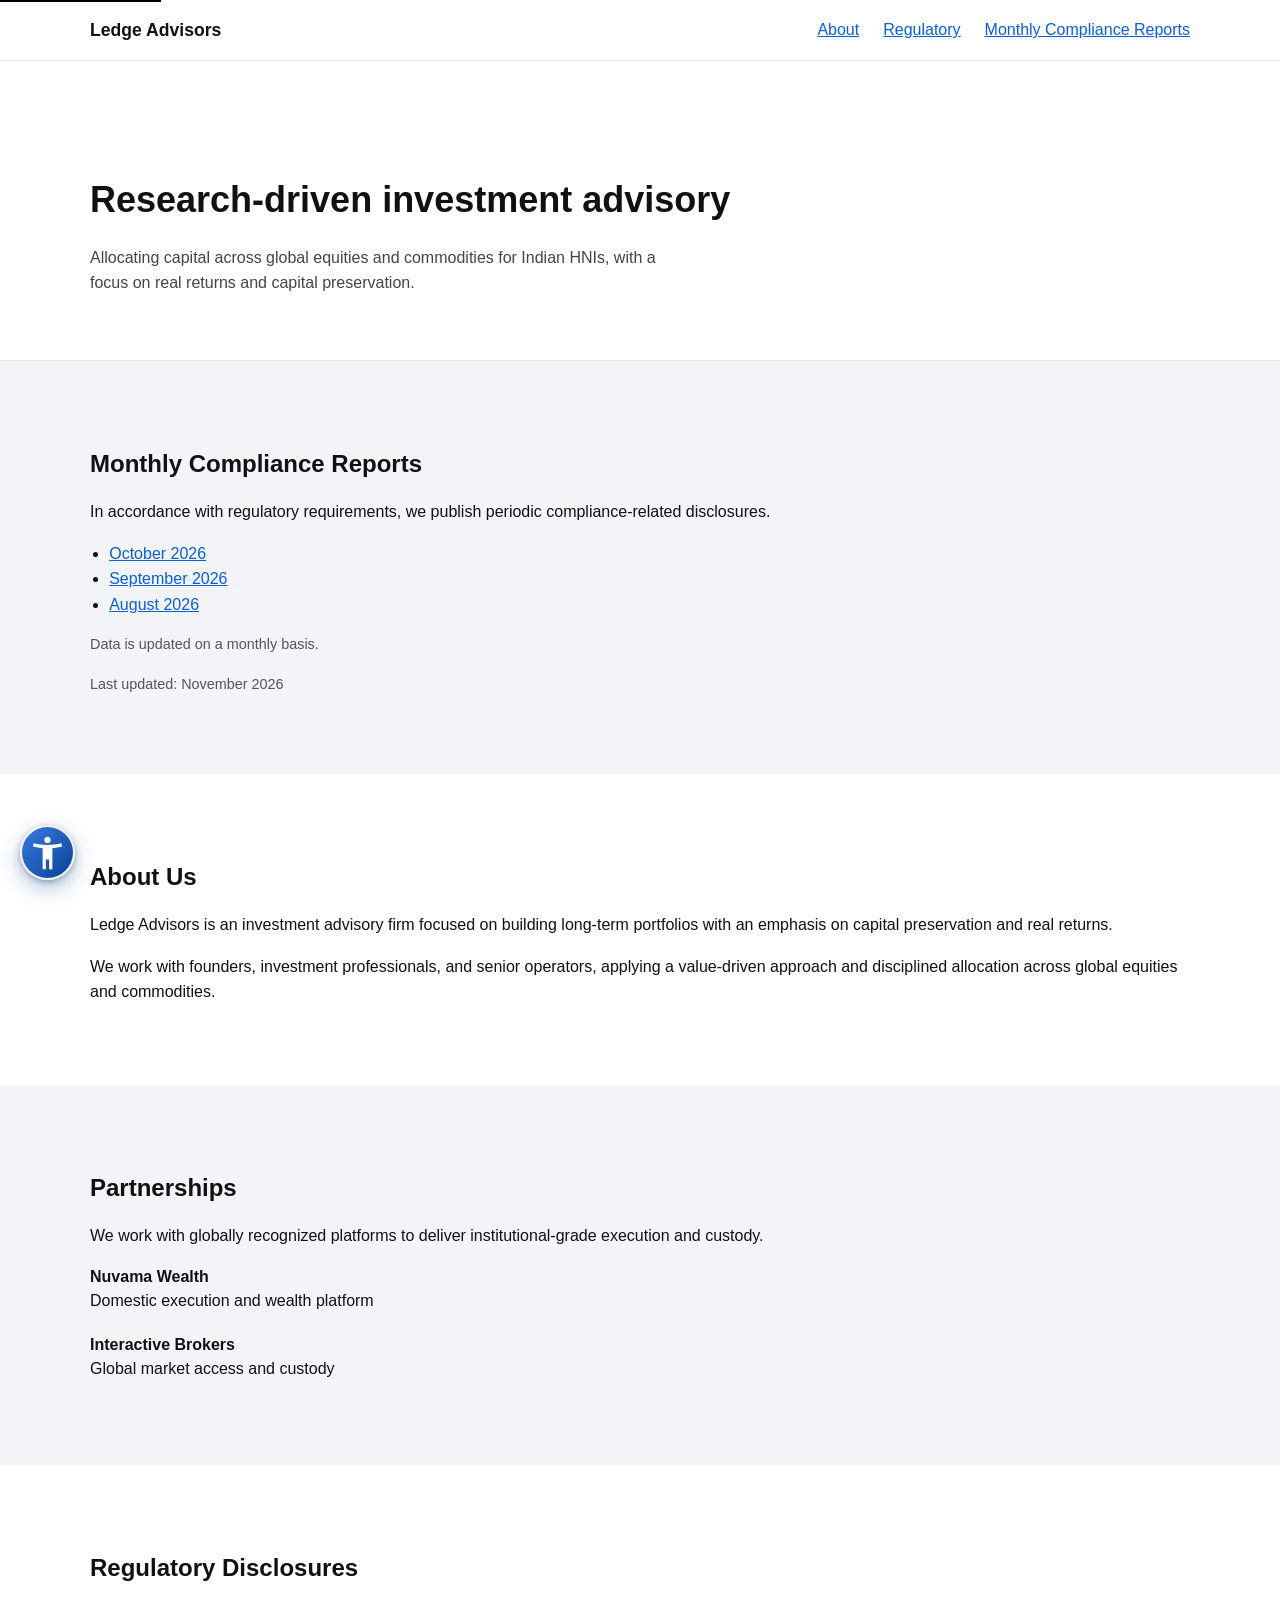
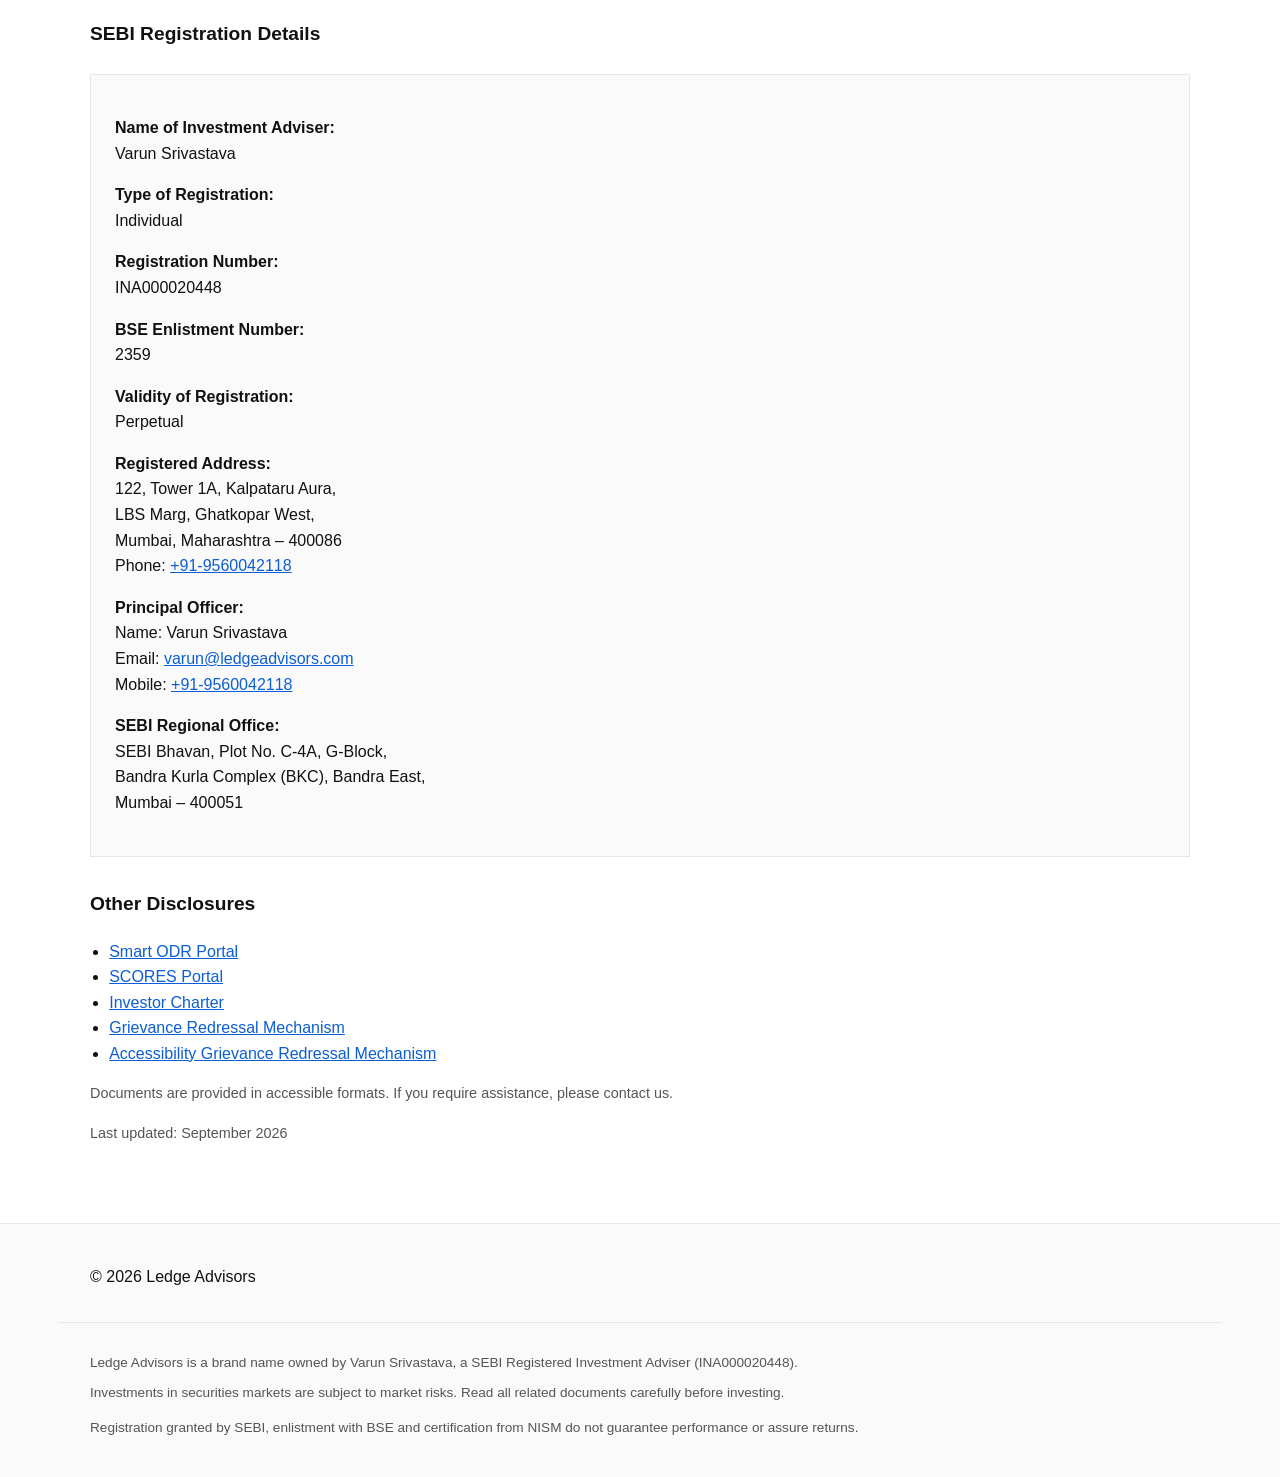
==== commit 5a60f896: "Update index.html" ====
--- a/index.html
+++ b/index.html
@@ -77,15 +77,15 @@
       </p>
 
       <ul class="reg-list">
+	<li><a href="https://ledgeadvisors-my.sharepoint.com/:b:/p/sanika/IQBwQngzqWt8TYunFuAd6wRzAaGL21k-C7ZT6iFDn8CCHDs?e=bkGMD7" target="_blank" rel="noopener">
+          October 2026<span class="sr-only">(opens in new tab)</span>
+        </a></li>
         <li><a href="https://ledgeadvisors-my.sharepoint.com/:b:/p/sanika/IQAW57O63-DWQJQXu_-Uz6ffAdVQuNqYYXXj2YXQ-RtmumE?e=koCtCA" target="_blank" rel="noopener">
           September 2026<span class="sr-only">(opens in new tab)</span>
         </a></li>
         <li><a href="https://ledgeadvisors-my.sharepoint.com/:b:/p/sanika/IQANa9ZyJWl6TZ23DMr4l4s1AWUD7RSb0SVBIDeQpwHLYao" target="_blank" rel="noopener">
           August 2026<span class="sr-only">(opens in new tab)</span>
         </a></li>
-	<li><a href="https://ledgeadvisors-my.sharepoint.com/:b:/p/sanika/IQDPT_RmsfmfR7APeMFQNubGAWIxqLhNc0QxjXrklqGJ70U?e=7eeZxa" target="_blank" rel="noopener">
-          July 2026<span class="sr-only">(opens in new tab)</span>
-        </a></li>
 
       </ul>
 
@@ -94,7 +94,7 @@
       </p>
 
       <p class="note">
-        Last updated: October 2026
+        Last updated: November 2026
       </p>
     </div>
   </section>
